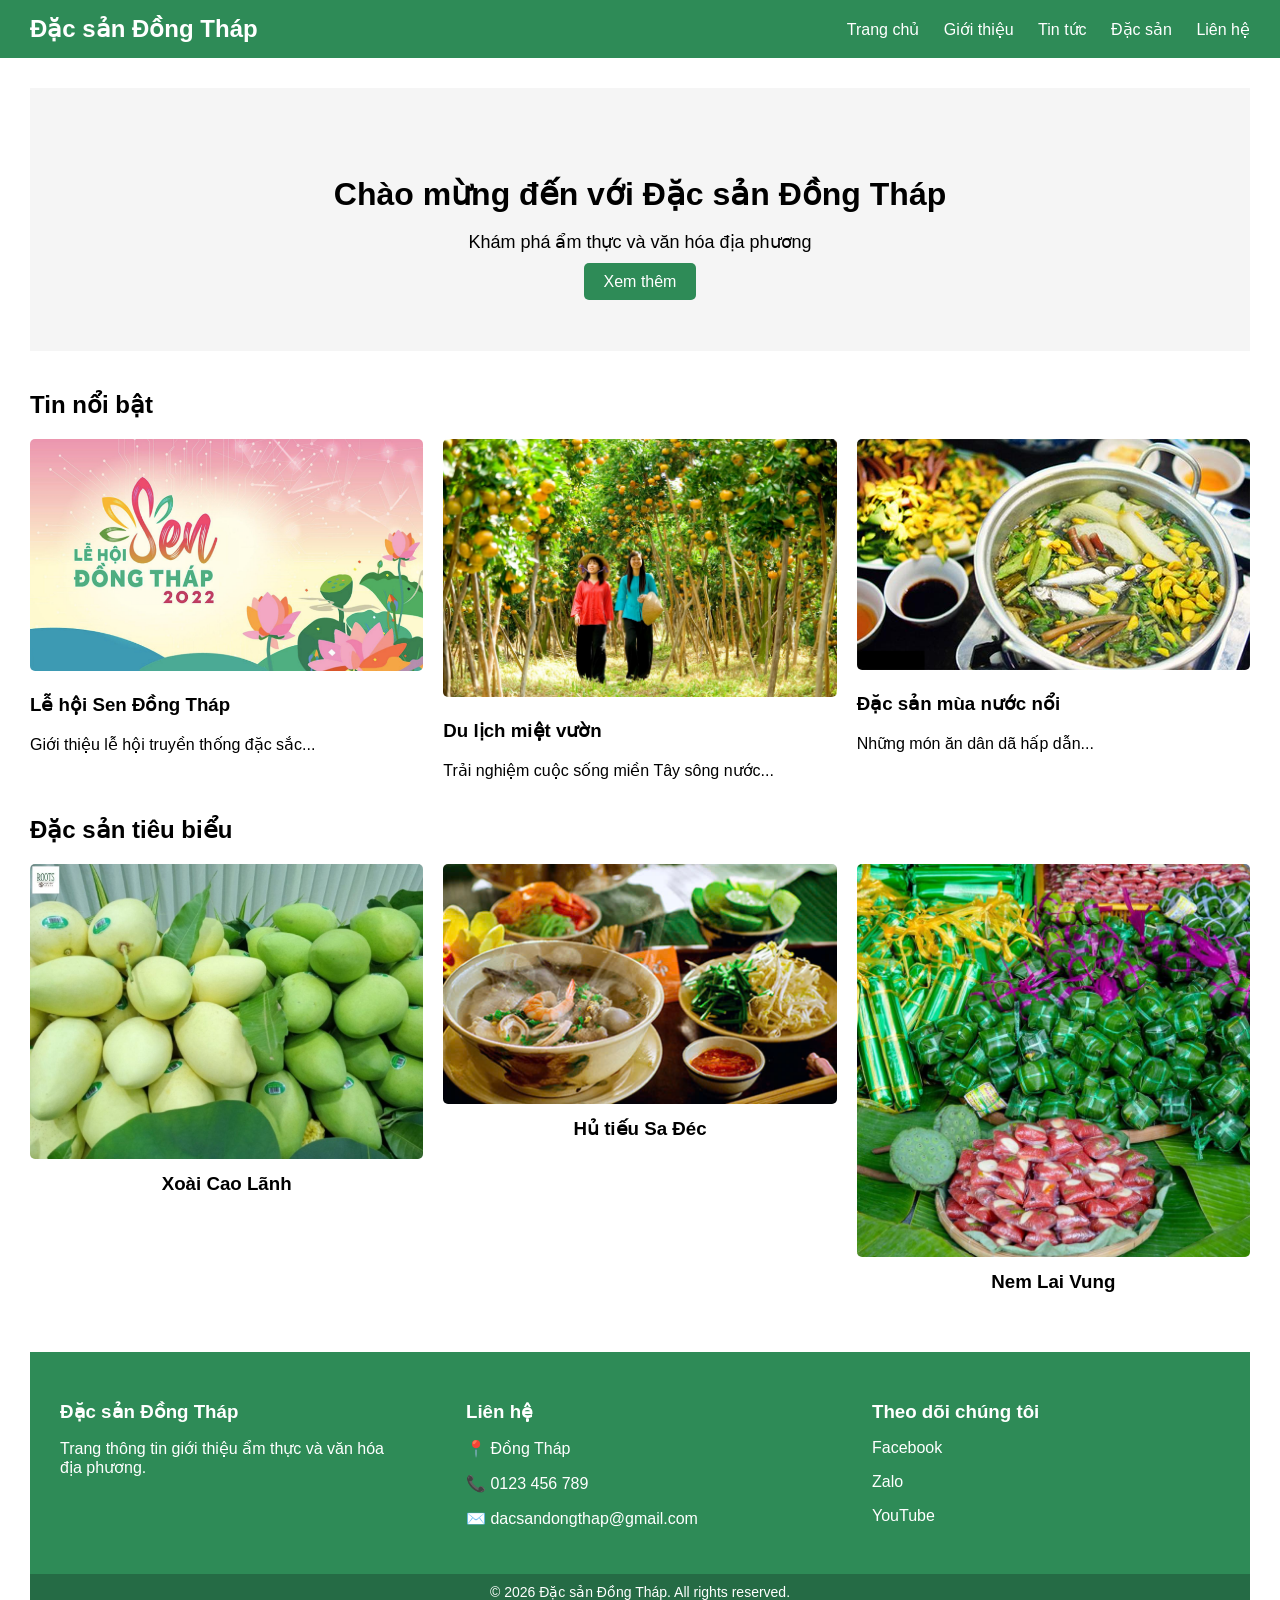
==== index.html @ 35955fe4 "Add files via upload" ====
<!DOCTYPE html>
<html lang="vi">
<head>
    <meta charset="UTF-8">
    <title>Đặc sản Đồng Tháp</title>
    <link rel="stylesheet" href="style.css">
</head>
<body>
    <!-- HEADER -->
    <header class="header">
        <div class="logo">
            Đặc sản Đồng Tháp
        </div>

        <nav class="menu">
            <ul>
                <li><a href="#">Trang chủ</a></li>
                <li><a href="gioithieu.html" target="_blank">Giới thiệu</a></li>
                <li><a href="tintuc.html" target="_blank">Tin tức</a></li>
                <li><a href="dacsan.html" target="_blank">Đặc sản</a></li>
                <li><a href="lienhe.html" ;target="_blank">Liên hệ</a></li>
            </ul>
        </nav>
    </header>
	<!-- BODY / MAIN CONTENT -->
<main class="main-content">

    <!-- BANNER -->
    <section class="banner">
        <h2>Chào mừng đến với Đặc sản Đồng Tháp</h2>
        <p>Khám phá ẩm thực và văn hóa địa phương</p>
        <a href="#" class="btn">Xem thêm</a>
    </section>

    <!-- TIN NỔI BẬT -->
    <section class="news">
        <h2>Tin nổi bật</h2>

        <div class="news-list">
            <article class="news-item">
                <img src="images/news1.png" alt="Tin 1">
                <h3>Lễ hội Sen Đồng Tháp</h3>
                <p>Giới thiệu lễ hội truyền thống đặc sắc...</p>
            </article>

            <article class="news-item">
                <img src="images/news2.jpg" alt="Tin 2">
                <h3>Du lịch miệt vườn</h3>
                <p>Trải nghiệm cuộc sống miền Tây sông nước...</p>
            </article>

            <article class="news-item">
                <img src="images/news3.jpg" alt="Tin 3">
                <h3>Đặc sản mùa nước nổi</h3>
                <p>Những món ăn dân dã hấp dẫn...</p>
            </article>
        </div>
    </section>

    <!-- ĐẶC SẢN TIÊU BIỂU -->
    <section class="special">
        <h2>Đặc sản tiêu biểu</h2>

        <div class="special-list">
            <article class="special-item">
                <img src="images/food1.jpg" alt="Xoài Cao Lãnh">
                <h3>Xoài Cao Lãnh</h3>
            </article>

            <article class="special-item">
                <img src="images/food2.jpg" alt="Hủ tiếu Sa Đéc">
                <h3>Hủ tiếu Sa Đéc</h3>
            </article>

            <article class="special-item">
                <img src="images/food3.jpg" alt="Nem Lai Vung">
                <h3>Nem Lai Vung</h3>
            </article>
        </div>
    </section>
<!-- FOOTER -->
<footer class="footer">
    <div class="footer-content">

        <div class="footer-box">
            <h3>Đặc sản Đồng Tháp</h3>
            <p>Trang thông tin giới thiệu ẩm thực và văn hóa địa phương.</p>
        </div>

        <div class="footer-box">
            <h3>Liên hệ</h3>
            <p>📍 Đồng Tháp</p>
            <p>📞 0123 456 789</p>
            <p>✉️ dacsandongthap@gmail.com</p>
        </div>

        <div class="footer-box">
            <h3>Theo dõi chúng tôi</h3>
            <p><a href="#">Facebook</a></p>
            <p><a href="#">Zalo</a></p>
            <p><a href="#">YouTube</a></p>
        </div>

    </div>

    <div class="footer-bottom">
        © 2026 Đặc sản Đồng Tháp. All rights reserved.
    </div>
</footer>
</main>
</body>
</html>
---- style.css ----
body {
    margin: 0;
    font-family: Arial, sans-serif;}
/* HEADER */
.header {
    background-color: #2e8b57;
    display: flex;
    align-items: center;
    justify-content: space-between;
    padding: 15px 30px;}
/* LOGO */
.logo {
    color: white;
    font-size: 24px;
    font-weight: bold;}
/* MENU */
.menu ul {
    list-style: none;
    margin: 0;
    padding: 0;}
.menu ul li {
    display: inline;
    margin-left: 20px;}
.menu ul li a {
    color: white;
    text-decoration: none;
    font-size: 16px;}
.menu ul li a:hover {
	text-decoration: underline;}
/* MAIN CONTENT */
.main-content {
    padding: 30px;
}

/* BANNER */
.banner {
    background-color: #f5f5f5;
    text-align: center;
    padding: 60px 20px;
    margin-bottom: 40px;
}

.banner h2 {
    font-size: 32px;
    margin-bottom: 10px;
}

.banner p {
    font-size: 18px;
    margin-bottom: 20px;
}

.btn {
    background-color: #2e8b57;
    color: white;
    padding: 10px 20px;
    text-decoration: none;
    border-radius: 5px;
}

/* TIN NỔI BẬT */
.news h2,
.special h2 {
    margin-bottom: 20px;
}

.news-list,
.special-list {
    display: flex;
    gap: 20px;
}

.news-item,
.special-item {
    width: 33.33%;
}

.news-item img,
.special-item img {
    width: 100%;
    border-radius: 5px;
}

/* ĐẶC SẢN */
.special-item h3 {
    text-align: center;
    margin-top: 10px;
}
/* FOOTER */
.footer {
    background-color: #2e8b57;
    color: white;
    margin-top: 40px;
}

.footer-content {
    display: flex;
    padding: 30px;
    justify-content: space-between;
}

.footer-box {
    width: 30%;
}

.footer-box h3 {
    margin-bottom: 10px;
}

.footer-box a {
    color: white;
    text-decoration: none;
}

.footer-box a:hover {
    text-decoration: underline;
}

/* FOOTER BOTTOM */
.footer-bottom {
    background-color: #256b45;
    text-align: center;
    padding: 10px;
    font-size: 14px;
}

/* ABOUT PAGE */
.about {
    max-width: 700px;
    margin: auto;
    line-height: 1.6;
}

.about h1 {
    text-align: center;
    margin-bottom: 20px;
}

.about img {
    width: 100%;
    margin: 20px 0;
    border-radius: 8px;
}

.about ul {
    margin-top: 10px;
}

.about ul li {
    margin-bottom: 8px;
}
/* NEWS PAGE */
.news-page {
    max-width: 900px;
    margin: auto;
}

.news-page h1 {
    text-align: center;
    margin-bottom: 30px;
}

.news-row {
    display: flex;
    margin-bottom: 25px;
    gap: 20px;
}

.news-row img {
    width: 250px;
    height: 160px;
    object-fit: cover;
    border-radius: 6px;
}

.news-text h3 {
    margin-top: 0;
}

.news-text p {
    margin: 10px 0;
}
/* SPECIALTIES PAGE */
.special-page {
    max-width: 1100px;
    margin: auto;
}

.special-page h1 {
    text-align: center;
    margin-bottom: 30px;
}

.special-grid {
    display: grid;
    grid-template-columns: repeat(4, 1fr);
    gap: 20px;
}

.special-card {
    background-color: #f9f9f9;
    padding: 15px;
    border-radius: 8px;
    text-align: center;
}

.special-card img {
    width: 100%;
    height: 180px;
    object-fit: cover;
    border-radius: 6px;
}

.special-card h3 {
    margin: 10px 0;
}
/* GALLERY PAGE */
.gallery-page {
    max-width: 1100px;
    margin: auto;
}

.gallery-page h1 {
    text-align: center;
    margin-bottom: 30px;
}

.gallery-grid {
    display: grid;
    grid-template-columns: repeat(3, 1fr);
    gap: 20px;
}

.gallery-item img {
    width: 100%;
    height: 220px;
    object-fit: cover;
    border-radius: 8px;
}
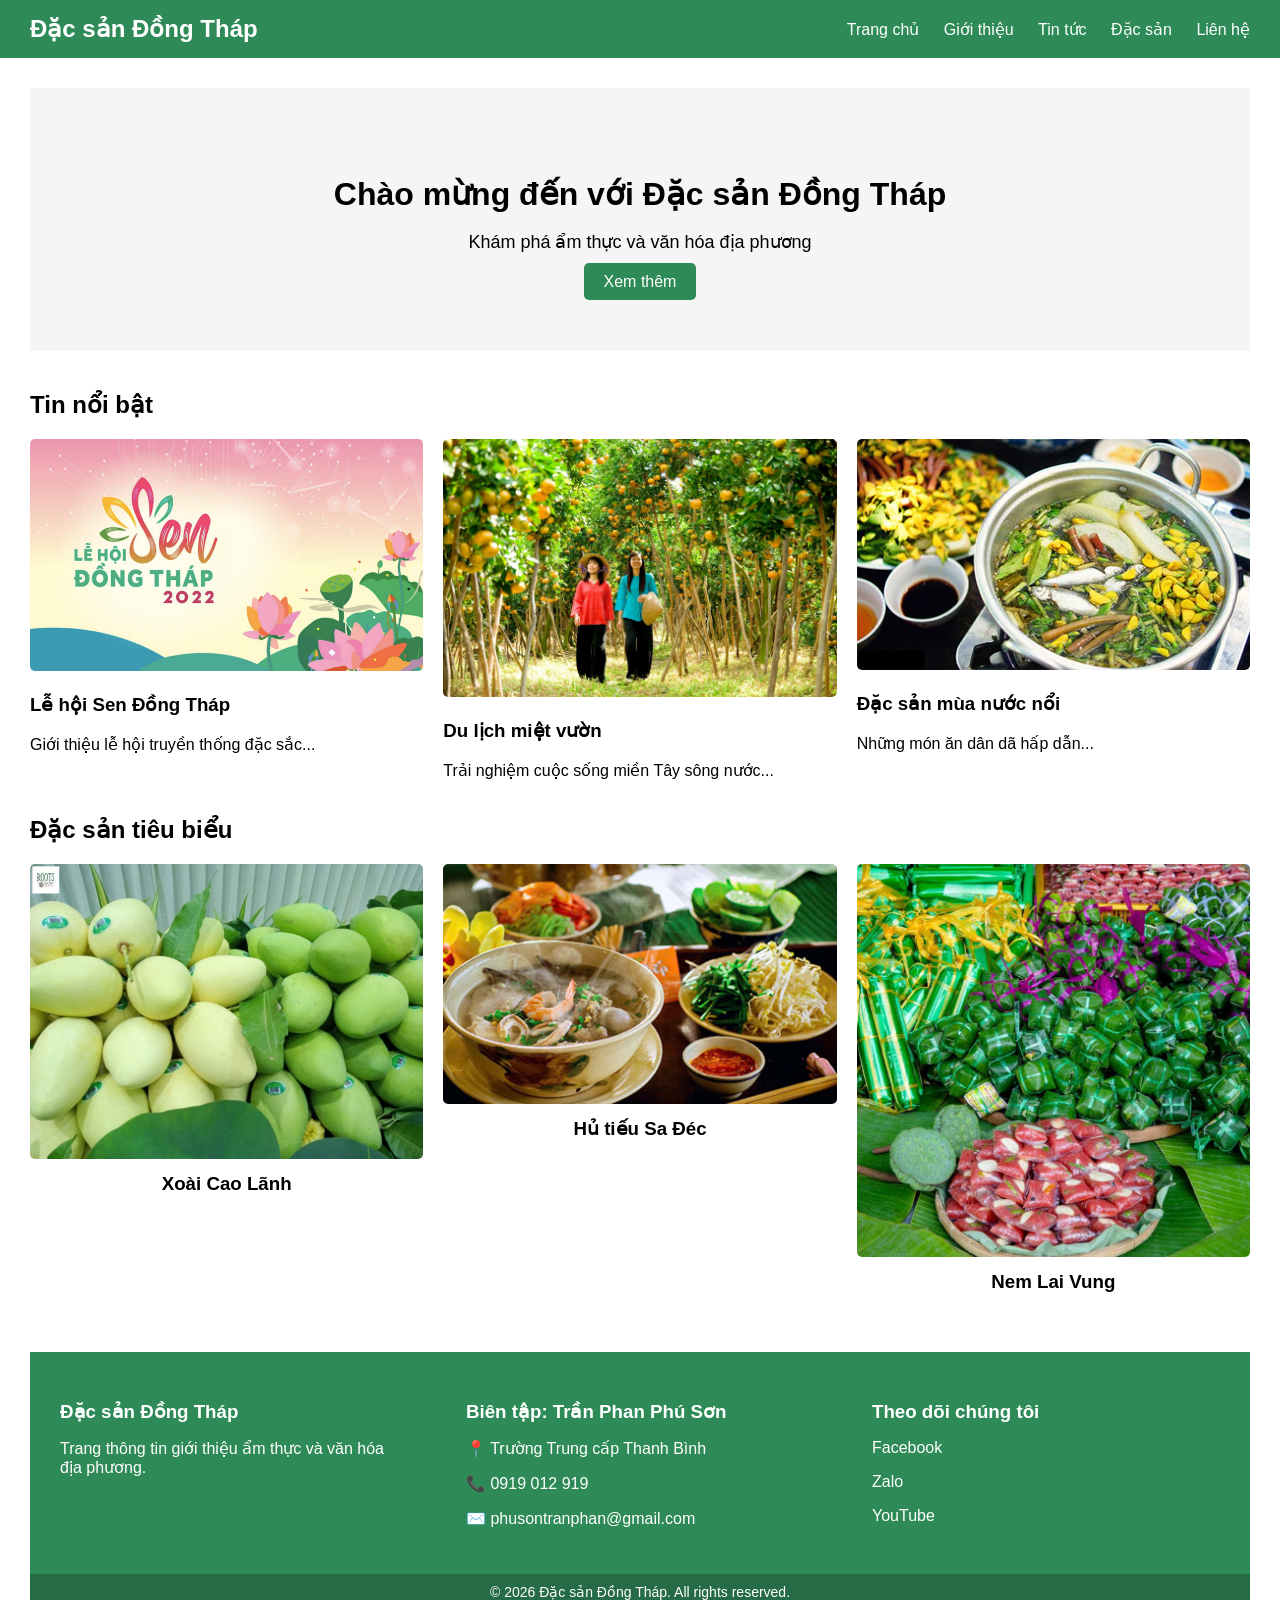
==== commit 9c184ae1: "Update index.html" ====
--- a/index.html
+++ b/index.html
@@ -88,10 +88,10 @@
         </div>
 
         <div class="footer-box">
-            <h3>Liên hệ</h3>
-            <p>📍 Đồng Tháp</p>
-            <p>📞 0123 456 789</p>
-            <p>✉️ dacsandongthap@gmail.com</p>
+            <h3>Biên tập: Trần Phan Phú Sơn</h3>
+            <p>📍 Trường Trung cấp Thanh Bình</p>
+            <p>📞 0919 012 919</p>
+            <p>✉️ phusontranphan@gmail.com</p>
         </div>
 
         <div class="footer-box">
@@ -110,3 +110,4 @@
 </main>
 </body>
 </html>
+
--- a/style.css
+++ b/style.css
@@ -236,4 +236,171 @@
     height: 220px;
     object-fit: cover;
     border-radius: 8px;
+}
+/* CONTACT PAGE */
+.contact-page {
+    max-width: 1000px;
+    margin: auto;
+}
+
+.contact-page h1 {
+    text-align: center;
+    margin-bottom: 30px;
+}
+
+.contact-content {
+    display: flex;
+    gap: 30px;
+}
+
+.contact-info,
+.contact-form {
+    width: 50%;
+}
+
+.contact-form form input,
+.contact-form form textarea {
+    width: 100%;
+    padding: 10px;
+    margin-bottom: 15px;
+}
+
+.contact-form form textarea {
+    height: 120px;
+}
+
+.contact-form button {
+    padding: 10px 20px;
+    background-color: #2e8b57;
+    color: white;
+    border: none;
+    cursor: pointer;
+}
+
+.contact-form button:hover {
+    background-color: #256b45;
+}
+/*TRANG CHỦ*/
+/* =========================
+   RESPONSIVE - TABLET
+   ========================= */
+@media (max-width: 1024px) {
+
+    .news-list,
+    .special-list {
+        grid-template-columns: repeat(2, 1fr);
+    }
+
+    .header {
+        flex-direction: column;
+        text-align: center;
+    }
+
+    .menu ul {
+        justify-content: center;
+    }
+}
+
+/* =========================
+   RESPONSIVE - MOBILE
+   ========================= */
+@media (max-width: 768px) {
+
+    /* MENU */
+    .menu ul {
+        flex-direction: column;
+        gap: 10px;
+    }
+
+    .menu ul li a {
+        padding: 10px;
+        display: block;
+    }
+
+    /* NEWS & SPECIAL */
+    .news-list,
+    .special-list {
+        grid-template-columns: 1fr;
+    }
+
+    /* HERO */
+    .hero h1 {
+        font-size: 24px;
+    }
+
+    .hero p {
+        font-size: 16px;
+    }
+
+    /* FOOTER */
+    .footer-content {
+        flex-direction: column;
+        text-align: center;
+        gap: 20px;
+    }
+}
+/*Làm ảnh không bị vỡ trên mọi màn hình*/
+img {
+    max-width: 100%;
+    height: auto;
+}
+/*Responsive cho phần “Tin nổi bật” (Flex → cột)*/
+@media (max-width: 768px) {
+    .news-item {
+        flex-direction: column;
+    }
+
+    .news-item img {
+        width: 100%;
+        height: 180px;
+    }
+}
+
+/*GIỚI THIỆU*/
+/* =========================
+   RESPONSIVE - ABOUT (TABLET)
+   ========================= */
+@media (max-width: 1024px) {
+
+    .about-content {
+        gap: 20px;
+    }
+
+    .about-text {
+        width: 55%;
+    }
+
+    .about-image {
+        width: 45%;
+    }
+}
+/* =========================
+   RESPONSIVE - ABOUT (MOBILE)
+   ========================= */
+@media (max-width: 768px) {
+
+    .about-content {
+        flex-direction: column;
+    }
+
+    .about-text,
+    .about-image {
+        width: 100%;
+    }
+
+    .about-page h1 {
+        font-size: 24px;
+        text-align: center;
+    }
+
+    .about-text p {
+        font-size: 16px;
+        line-height: 1.6;
+    }
+}
+/*Nếu trang Giới thiệu có nhiều đoạn chữ dài*/
+@media (max-width: 768px) {
+    .about-text {
+        padding: 0 10px;
+    }
 }
